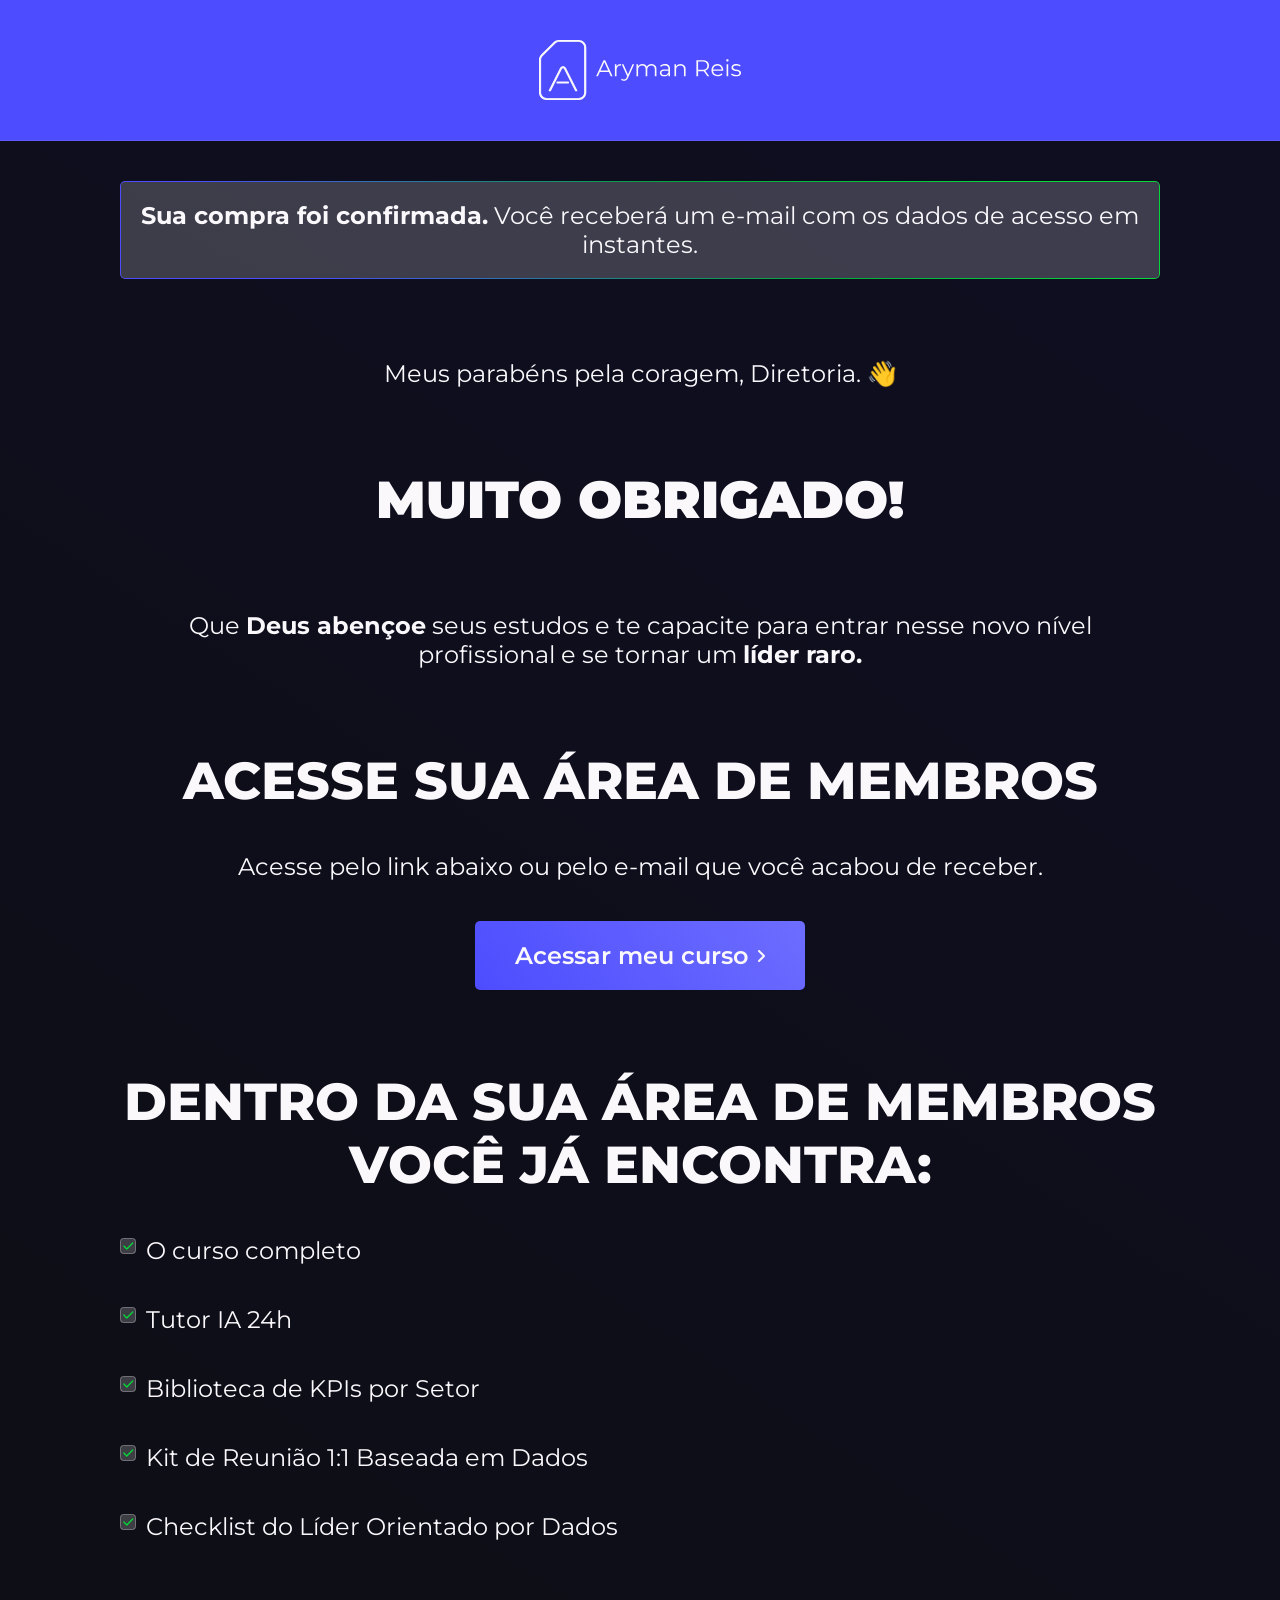
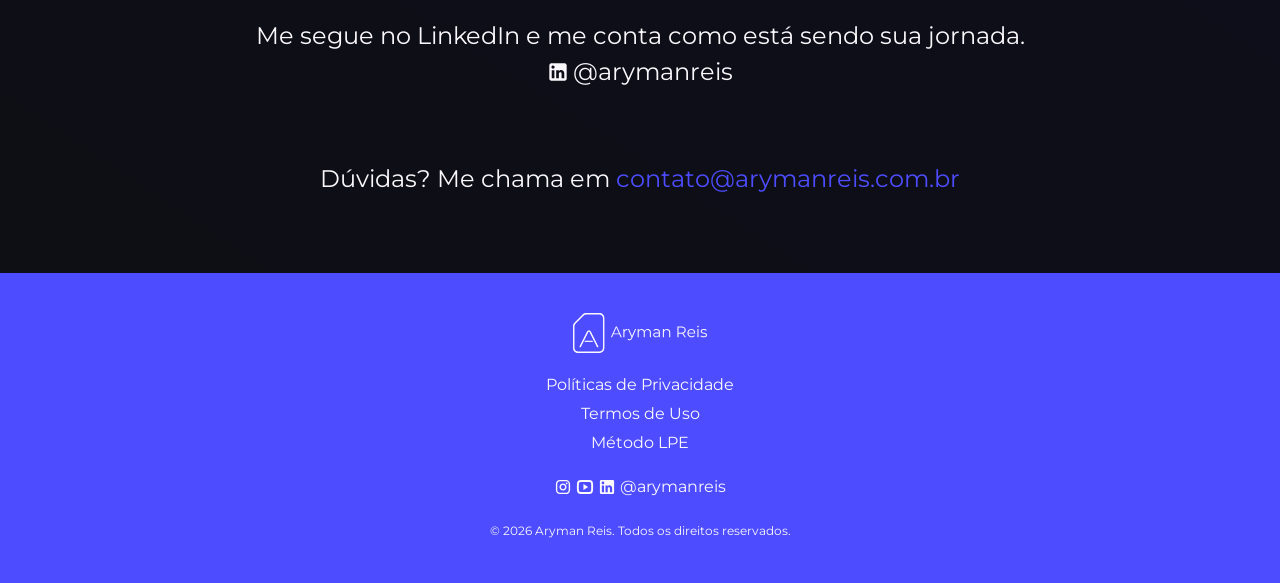
==== agradecimento.html @ 99aa4469 "Adiciona landing page de vendas e página de agradecimento pós-compra Co-Authored-By: Claude Sonnet 4" ====
<!DOCTYPE html>
<html lang="pt-BR">

<head>

    <!-- Meta Básico -->
    <meta charset="UTF-8">
    <meta name="viewport" content="width=device-width, initial-scale=1.0">

    <!-- SEO -->
    <title>Compra Confirmada — Aryman Reis | Dashboard de Produtividade</title>

    <meta name="description"
        content="Sua compra foi confirmada. Acesse agora sua área de membros e comece a construir seu dashboard de produtividade.">

    <meta name="robots" content="noindex, nofollow">

    <meta name="author" content="Aryman Reis">

    <!-- Favicon -->
    <link rel="shortcut icon" href="./assets/icons/icon-aryman.ico" type="image/x-icon">

    <!-- CSS compartilhado -->
    <link rel="stylesheet" href="./css/variables.css">
    <link rel="stylesheet" href="./css/base.css">
    <link rel="stylesheet" href="./css/header.css">
    <link rel="stylesheet" href="./css/hero.css">
    <link rel="stylesheet" href="./css/footer.css">

    <!-- CSS exclusivo desta página -->
    <link rel="stylesheet" href="./css/agradecimento.css">
    <link rel="stylesheet" href="./css/agradecimento-responsive.css">

    <!-- Google Analytics -->
    <script async src="https://www.googletagmanager.com/gtag/js?id=G-DJQT0X3ZKF"></script>
    <script>
        window.dataLayer = window.dataLayer || [];
        function gtag() { dataLayer.push(arguments); }
        gtag('js', new Date());
        gtag('config', 'G-DJQT0X3ZKF');
    </script>

    <!-- Hooks para pixels (configuração futura) -->
    <!-- Google Ads Pixel: inserir aqui -->
    <!-- Facebook Pixel: inserir aqui -->

    <script src="./js/analytics.js" defer></script>

</head>

<body>

<!-- ==========================================
     HEADER
========================================== -->
<header class="header">
    <div class="container">
        <div class="header__content">

            <a href="./index.html" class="header__logo">
                <img src="./assets/icons/logo-aryman-reis.svg" alt="Aryman Reis">
            </a>

        </div>
    </div>
</header>

<main>

<!-- ==========================================
     AGRADECIMENTO
========================================== -->
<section class="thankyou">
    <div class="container">
        <div class="thankyou__content">

            <!-- Box de confirmação de compra -->
            <div class="thankyou__confirm-box">
                <p><strong>Sua compra foi confirmada.</strong> Você receberá um e-mail com os dados de acesso em instantes.</p>
            </div>

            <!-- Saudação -->
            <p class="thankyou__eyebrow">Meus parabéns pela coragem, Diretoria. 👋</p>

            <!-- Título principal -->
            <h1 class="thankyou__title">Muito obrigado!</h1>

            <!-- Corpo -->
            <p class="thankyou__body">Que <strong>Deus abençoe</strong> seus estudos e te capacite para entrar nesse novo nível profissional e se tornar um <strong>líder raro.</strong></p>

            <!-- CTA — Acesso à área de membros -->
            <div class="thankyou__access">

                <h2 class="thankyou__access-title">Acesse sua área de membros</h2>

                <p class="thankyou__access-desc">Acesse pelo link abaixo ou pelo e-mail que você acabou de receber.</p>

                <a class="btn" href="https://members.kiwify.com/?club=36cb394b-218c-4e54-8466-cb8546b394e5"
                   target="_blank" rel="noopener"
                   onclick="trackMembersArea('thankyou')">
                    Acessar meu curso
                    <img src="./assets/icons/arrow.svg" alt="" class="btn__icon" aria-hidden="true">
                </a>

            </div>

            <!-- Checklist de conteúdos -->
            <div class="thankyou__checklist-block">

                <h2 class="thankyou__checklist-title">Dentro da sua área de membros você já encontra:</h2>

                <ul class="thankyou__checklist">
                    <li class="thankyou__checklist-item">
                        <img src="./assets/icons/check-open.svg" alt="" class="thankyou__check-icon" aria-hidden="true">
                        <span>O curso completo</span>
                    </li>
                    <li class="thankyou__checklist-item">
                        <img src="./assets/icons/check-open.svg" alt="" class="thankyou__check-icon" aria-hidden="true">
                        <span>Tutor IA 24h</span>
                    </li>
                    <li class="thankyou__checklist-item">
                        <img src="./assets/icons/check-open.svg" alt="" class="thankyou__check-icon" aria-hidden="true">
                        <span>Biblioteca de KPIs por Setor</span>
                    </li>
                    <li class="thankyou__checklist-item">
                        <img src="./assets/icons/check-open.svg" alt="" class="thankyou__check-icon" aria-hidden="true">
                        <span>Kit de Reunião 1:1 Baseada em Dados</span>
                    </li>
                    <li class="thankyou__checklist-item">
                        <img src="./assets/icons/check-open.svg" alt="" class="thankyou__check-icon" aria-hidden="true">
                        <span>Checklist do Líder Orientado por Dados</span>
                    </li>
                </ul>

            </div>

            <!-- LinkedIn -->
            <div class="thankyou__linkedin">
                <p>Me segue no LinkedIn e me conta como está sendo sua jornada.</p>
                <a href="https://www.linkedin.com/in/arymanreis/"
                   target="_blank" rel="noopener noreferrer"
                   class="thankyou__social-link"
                   onclick="gtag('event', 'linkedin_click')">
                    <img src="./assets/icons/linkedin.svg" alt="LinkedIn" class="thankyou__social-icon">
                    <span>@arymanreis</span>
                </a>
            </div>

            <!-- Contato -->
            <p class="thankyou__contact">Dúvidas? Me chama em <a href="mailto:contato@arymanreis.com.br">contato@arymanreis.com.br</a></p>

        </div>
    </div>
</section>

</main>

<!-- ==========================================
     FOOTER
========================================== -->
<footer class="footer">
    <div class="container">
        <div class="footer__content">

            <img class="footer__logo" src="./assets/icons/logo-aryman-reis.svg" alt="Aryman Reis">

            <div class="footer__links">
                <a href="pages/privacidade.html">Políticas de Privacidade</a>
                <a href="pages/termos.html">Termos de Uso</a>
                <a href="#">Método LPE</a>
            </div>

            <div class="footer__social">
                <a href="https://www.instagram.com/arymanreis/" target="_blank" rel="noopener noreferrer" onclick="gtag('event', 'instagram_click')">
                    <img src="./assets/icons/instagram.svg" alt="Instagram">
                </a>
                <a href="https://www.youtube.com/@arymanreis" target="_blank" rel="noopener noreferrer" onclick="gtag('event', 'youtube_click')">
                    <img src="./assets/icons/youtube.svg" alt="YouTube">
                </a>
                <a href="https://www.linkedin.com/in/arymanreis/" target="_blank" rel="noopener noreferrer" onclick="gtag('event', 'linkedin_click')">
                    <img src="./assets/icons/linkedin.svg" alt="LinkedIn">
                </a>
                <span>@arymanreis</span>
            </div>

            <p class="footer__copyright">© 2026 Aryman Reis. Todos os direitos reservados.</p>

        </div>
    </div>
</footer>

</body>
</html>
---- css/variables.css ----
:root {

    /* ==========================
       CORES
    ========================== */

    --color-background:
    linear-gradient(
        213deg,
        #0E0E20 12.72%,
        #0E0E15 86.33%
    );

    --color-primary: #4D4DFF;

    --color-primamay-black: #0E0E15;

    --color-primary-light: #6D6DFF;

    --color-success: #03A63C;

    --color-success-light: #04D939;

    --color-white: #FBF8FC;

    /* ==========================
       TIPOGRAFIA
    ========================== */

    --font-primary:
    'Montserrat',
    sans-serif;

    --font-code:
    'Source Code Pro',
    monospace;

    /* ==========================
       ESCALA
    ========================== */

    --text-xs: 12px;

    --text-sm: 14px;

    --text-md: 16px;

    --text-lg: 24px;

    --text-xl: 32px;

    --text-2xl: 40px;

    --text-3xl: 48px;

    --text-4xl: 56px;

    /* ==========================
       LAYOUT
    ========================== */

    --container-width: 1024px;

    --radius: 5px;

}
---- css/base.css ----
@import url('https://fonts.googleapis.com/css2?family=Montserrat:wght@400;600;800&family=Source+Code+Pro:wght@400;700&display=swap');

* {

    margin: 0;

    padding: 0;

    box-sizing: border-box;

}

html {

    scroll-behavior: smooth;

}

body {

    background: var(--color-background);

    color: var(--color-white);

    font-family: var(--font-primary);

}

img {

    display: block;

    max-width: 100%;

}

a {

    text-decoration: none;

}

.container {

    width: 100%;

    max-width: var(--container-width);

    margin: 0 auto;

    padding-inline: 20px;

}

/* ==================================================
   LEGAL PAGES
================================================== */

.legal {
    padding: 80px 0;
}

.legal__content {
    max-width: 800px;
    margin: 0 auto;
}

.legal__content h1 {
    font-size: 32px;
    font-weight: 600;
    margin-bottom: 32px;
}

.legal__content h2 {
    font-size: 24px;
    font-weight: 600;
    margin-top: 40px;
    margin-bottom: 16px;
}

.legal__content p {
    font-size: 16px;
    line-height: 1.8;
    margin-bottom: 16px;
}
---- css/header.css ----
/* ==================================================
   HEADER
================================================== */

.header {

    border-bottom: 1px solid rgba(255,255,255,.08);

    background: var(--color-primary);

}

.header__content {

    display: flex;

    justify-content: center;

    align-items: center;

    padding: 20px 0;

}

.header__logo img {

    width: auto;

    height: 40px;

}

.header__cta {

    display: none;

    align-items: center;

    justify-content: center;

    padding: 10px 20px;

    border-radius: var(--radius);

    border: 1px solid var(--color-white);

    color: var(--color-white);

    font-size: var(--text-md);

    font-weight: 600;

    transition: .3s ease;

}

.header__cta:hover {

    background: rgba(255,255,255,.08);

}
---- css/hero.css ----
/* ==================================================
   HERO
================================================== */

.hero {
    padding: 80px 0;
}

.hero__content {
    display: flex;
    flex-direction: column;
    align-items: center;
    text-align: center;
}

.hero__title {
    width: 100%;
    font-size: var(--text-2xl);
    font-weight: 800;
    text-transform: uppercase;
    line-height: 1.1;
    margin-bottom: 40px;
}

.hero__description {
    max-width: 700px;
    font-size: var(--text-md);
    margin-bottom: 40px;
}

.hero__description strong {
    font-weight: 600;
}

.hero__card {
    display: flex;
    align-items: center;
    justify-content: space-between;
    gap: 20px;
    padding: 20px;
    margin-bottom: 40px;
    border-radius: var(--radius);
    border: 1px solid rgba(251, 248, 252, 0.50);
    background: rgba(231, 231, 232, 0.10);
    backdrop-filter: blur(2px);
}

.hero__card-item {
    display: flex;
    flex-direction: column;
    justify-content: center;
    align-items: center;
    gap: 5px;
}

.hero__card-item:last-child {
    min-width: 150px;
}

.hero__number {
    font-size: 32px;
    font-weight: 800;
}

.hero__label {
    font-size: 16px;
    font-weight: 600;
}

.hero__divider {
    width: 1px;
    height: 80px;
    background: rgba(255, 255, 255, 0.30);
}

.hero__card-title {
    font-size: 16px;
    font-weight: 600;
    margin-bottom: 10px;
}

.hero__leaders {
    display: flex;
    align-items: center;
    gap: 10px;
    flex-wrap: nowrap;
}

.hero__avatars {
    display: flex;
    align-items: center;
    gap: 4px;
}

.hero__avatars img {
    width: 24px;
    height: 24px;
    border-radius: 50%;
    object-fit: cover;
    border: 1px solid var(--color-white);
}

.hero__avatars img:not(:first-child) {
    margin-left: -5px;
}

.hero__leaders span {
    font-size: 16px;
    font-weight: 600;
    white-space: nowrap;
}

.hero__vip-text {
    max-width: 700px;
    margin-bottom: 40px;
    font-size: 16px;
}

.hero__vip-text strong {
    font-weight: 600;
}

.btn {
    display: inline-flex;
    align-items: center;
    justify-content: center;
    gap: 10px;
    padding: 10px 20px;
    border-radius: var(--radius);
    background: linear-gradient(
        229deg,
        #6D6DFF 0%,
        #4D4DFF 100%
    );
    color: var(--color-white);
    font-size: 16px;
    font-weight: 600;

    transition: all .3s ease;
}

.btn:hover {

    transform: translateY(-2px);

    opacity: 0.9;
}

.btn:active {

    transform: translateY(0);

}

.btn__icon {

    transition: transform .3s ease;

}

.btn:hover .btn__icon {

    transform: translateX(4px);

}
---- css/footer.css ----
/* ==================================================
   FOOTER
================================================== */

.footer {

    padding: 20px;

    background: var(--color-primary);

}

.footer__content {

    display: flex;

    flex-direction: column;

    align-items: center;

    gap: 20px;

    text-align: center;

}

.footer__logo {

    width: auto;

    height: 40px;

}

.footer__links {

    display: flex;

    flex-direction: column;

    align-items: center;

    gap: 5px;

}

.footer__links a {

    color: var(--color-white);

    font-family: var(--font-primary);

    font-size: var(--text-md);

    font-weight: 400;

    line-height: 24px;

    transition: opacity .3s ease;

}

.footer__links a:hover {

    opacity: .8;

}

.footer__social {

    display: flex;

    align-items: center;

    justify-content: center;

    gap: 4px;

}

.footer__social img {

    width: 18px;

    height: auto;

    object-fit: contain;

}

.footer__social span {

    color: var(--color-white);

    font-family: var(--font-primary);

    font-size: var(--text-md);

    font-weight: 400;

    line-height: 24px;

}

.footer__copyright {

    color: var(--color-white);

    text-align: center;

    font-family: var(--font-primary);

    font-size: var(--text-xs);

    font-weight: 400;

    line-height: 24px;

}
---- css/agradecimento.css ----
/* ==================================================
   AGRADECIMENTO — Página pós-compra
   Estilos exclusivos desta página.
   Compartilhados: header.css, hero.css (.btn), footer.css
================================================== */

/* --------------------------------------------------
   HEADER — sem CTA nesta página
-------------------------------------------------- */
.header__cta { display: none; }

/* --------------------------------------------------
   SEÇÃO PRINCIPAL
-------------------------------------------------- */
.thankyou {
    background: var(--color-bg);
    padding: 40px 0 80px;
}

.thankyou__content {
    display: flex;
    flex-direction: column;
    align-items: center;
    gap: 40px;
}

/* --------------------------------------------------
   BOX DE CONFIRMAÇÃO
   Borda gradiente verde→azul (mesma técnica do bonus card)
-------------------------------------------------- */
.thankyou__confirm-box {
    position: relative;
    background: rgba(251, 248, 252, 0.20);
    border-radius: var(--radius);
    padding: 20px;
    align-self: stretch;
    text-align: center;
}

.thankyou__confirm-box::before {
    content: '';
    position: absolute;
    inset: 0;
    border-radius: var(--radius);
    padding: 1px;
    background: linear-gradient(218deg, #04D939 13.21%, #03A63C 42.1%, #4D4DFF 83.54%);
    -webkit-mask:
        linear-gradient(#fff 0 0) content-box,
        linear-gradient(#fff 0 0);
    -webkit-mask-composite: destination-out;
    mask-composite: exclude;
    pointer-events: none;
}

.thankyou__confirm-box p {
    font-size: 16px;
    color: var(--color-white);
    line-height: normal;
    margin: 0;
}

/* --------------------------------------------------
   TIPOGRAFIA GERAL
-------------------------------------------------- */
.thankyou__eyebrow {
    font-size: 14px;
    font-weight: 400;
    color: var(--color-white);
    text-align: center;
    margin: 0;
}

.thankyou__title {
    font-size: 20px;
    font-weight: 900;
    text-transform: uppercase;
    text-align: center;
    color: var(--color-white);
    line-height: normal;
    margin: 0;
}

.thankyou__body {
    font-size: 16px;
    font-weight: 400;
    color: var(--color-white);
    text-align: center;
    line-height: normal;
    margin: 0;
    align-self: stretch;
}

/* --------------------------------------------------
   BLOCO CTA — ACESSE SUA ÁREA DE MEMBROS
   Padding adicional de 20px cria área interna de 240px
   (conforme Figma: button 240×49px dentro de 280px de conteúdo)
-------------------------------------------------- */
.thankyou__access {
    display: flex;
    flex-direction: column;
    align-items: center;
    gap: 40px;
    padding-inline: 20px;
    align-self: stretch;
}

.thankyou__access-title {
    font-size: 20px;
    font-weight: 800;
    text-transform: uppercase;
    text-align: center;
    color: var(--color-white);
    line-height: normal;
    margin: 0;
}

.thankyou__access-desc {
    font-size: 16px;
    font-weight: 400;
    text-align: center;
    color: var(--color-white);
    line-height: normal;
    margin: 0;
}

/* Botão: full-width dentro do bloco de acesso (240px no mobile) */
.thankyou .btn {
    width: 100%;
    font-size: 14px;
}

/* --------------------------------------------------
   CHECKLIST DE CONTEÚDOS
-------------------------------------------------- */
.thankyou__checklist-block {
    display: flex;
    flex-direction: column;
    gap: 40px;
    align-self: stretch;
}

.thankyou__checklist-title {
    font-size: 20px;
    font-weight: 800;
    text-transform: uppercase;
    text-align: center;
    color: var(--color-white);
    line-height: normal;
    margin: 0;
}

.thankyou__checklist {
    display: flex;
    flex-direction: column;
    gap: 40px;
    list-style: none;
    padding: 0;
    margin: 0;
}

.thankyou__checklist-item {
    display: flex;
    align-items: flex-start;
    gap: 10px;
}

.thankyou__check-icon {
    width: 16px;
    height: 16px;
    flex-shrink: 0;
    margin-top: 2px;
}

.thankyou__checklist-item span {
    font-size: 16px;
    font-weight: 400;
    color: var(--color-white);
    text-align: left;
    line-height: normal;
}

/* --------------------------------------------------
   LINKEDIN
-------------------------------------------------- */
.thankyou__linkedin {
    display: flex;
    flex-direction: column;
    align-items: center;
    gap: 10px;
}

.thankyou__linkedin p {
    font-size: 16px;
    text-align: center;
    color: var(--color-white);
    line-height: normal;
    margin: 0;
}

.thankyou__social-link {
    display: flex;
    align-items: center;
    gap: 4.651px;
    color: var(--color-white);
    text-decoration: none;
}

.thankyou__social-icon {
    width: 22px;
    height: 22px;
}

.thankyou__social-link span {
    font-size: 24px;
    line-height: 24px;
    color: var(--color-white);
}

/* --------------------------------------------------
   CONTATO
-------------------------------------------------- */
.thankyou__contact {
    font-size: 16px;
    text-align: center;
    color: var(--color-white);
    line-height: normal;
    margin: 0;
}

.thankyou__contact a {
    color: var(--color-primary);
    text-decoration: none;
}

.thankyou__contact a:hover {
    text-decoration: underline;
}
---- css/agradecimento-responsive.css ----
/* ==================================================
   RESPONSIVIDADE — Página de Agradecimento
   Mobile-first. Mesmos breakpoints da landing page.
   Este arquivo é carregado por último — sobrescreve
   qualquer regra de agradecimento.css quando necessário.
================================================== */

/* ==================================================
   ≥ 375px — Títulos crescem
================================================== */
@media (min-width: 375px) {

    .thankyou__title,
    .thankyou__access-title,
    .thankyou__checklist-title {
        font-size: 24px;
    }

}

/* ==================================================
   ≥ 414px — Títulos crescem mais
================================================== */
@media (min-width: 414px) {

    .thankyou__title,
    .thankyou__access-title,
    .thankyou__checklist-title {
        font-size: 28px;
    }

}

/* ==================================================
   ≥ 768px — Tablet
================================================== */
@media (min-width: 768px) {

    /* Container: padding 40px lateral */
    .container { padding-inline: 40px; }

    /* Gap entre blocos da página: 80px */
    .thankyou__content { gap: 80px; }

    /* Footer: padding 40px */
    .footer { padding: 40px; }

    /* Títulos: 40px */
    .thankyou__title,
    .thankyou__access-title,
    .thankyou__checklist-title {
        font-size: 40px;
    }

    /* Eyebrow: 16px */
    .thankyou__eyebrow { font-size: 16px; }

    /* Botão: auto-width, padding generoso */
    .thankyou .btn {
        width: auto;
        padding: 16px 40px;
    }

}

/* ==================================================
   ≥ 1024px — Desktop
================================================== */
@media (min-width: 1024px) {

    /* Container: padding 120px lateral */
    .container { padding-inline: 120px; }

    /* Header: layout horizontal */
    .header__content {
        flex-direction: row;
        justify-content: center;
        align-items: center;
        padding-block: 40px;
    }

    .header__logo img { height: 60px; }

    /* Títulos: 52px */
    .thankyou__title,
    .thankyou__access-title,
    .thankyou__checklist-title {
        font-size: 52px;
    }

    /* Corpo/textos: 24px */
    .thankyou__eyebrow,
    .thankyou__body,
    .thankyou__access-desc,
    .thankyou__confirm-box p,
    .thankyou__checklist-item span,
    .thankyou__linkedin p,
    .thankyou__contact {
        font-size: 24px;
    }

    /* Botão: 24px, padding generoso */
    .thankyou .btn {
        font-size: 24px;
        padding: 20px 40px;
    }

    /* Footer */
    .footer { padding: 40px 0; }

}

/* ==================================================
   ≥ 1280px — Wide Desktop
================================================== */
@media (min-width: 1280px) {

    /* Remove o cap de 1024px herdado do base.css */
    .container { max-width: 1280px; }

}
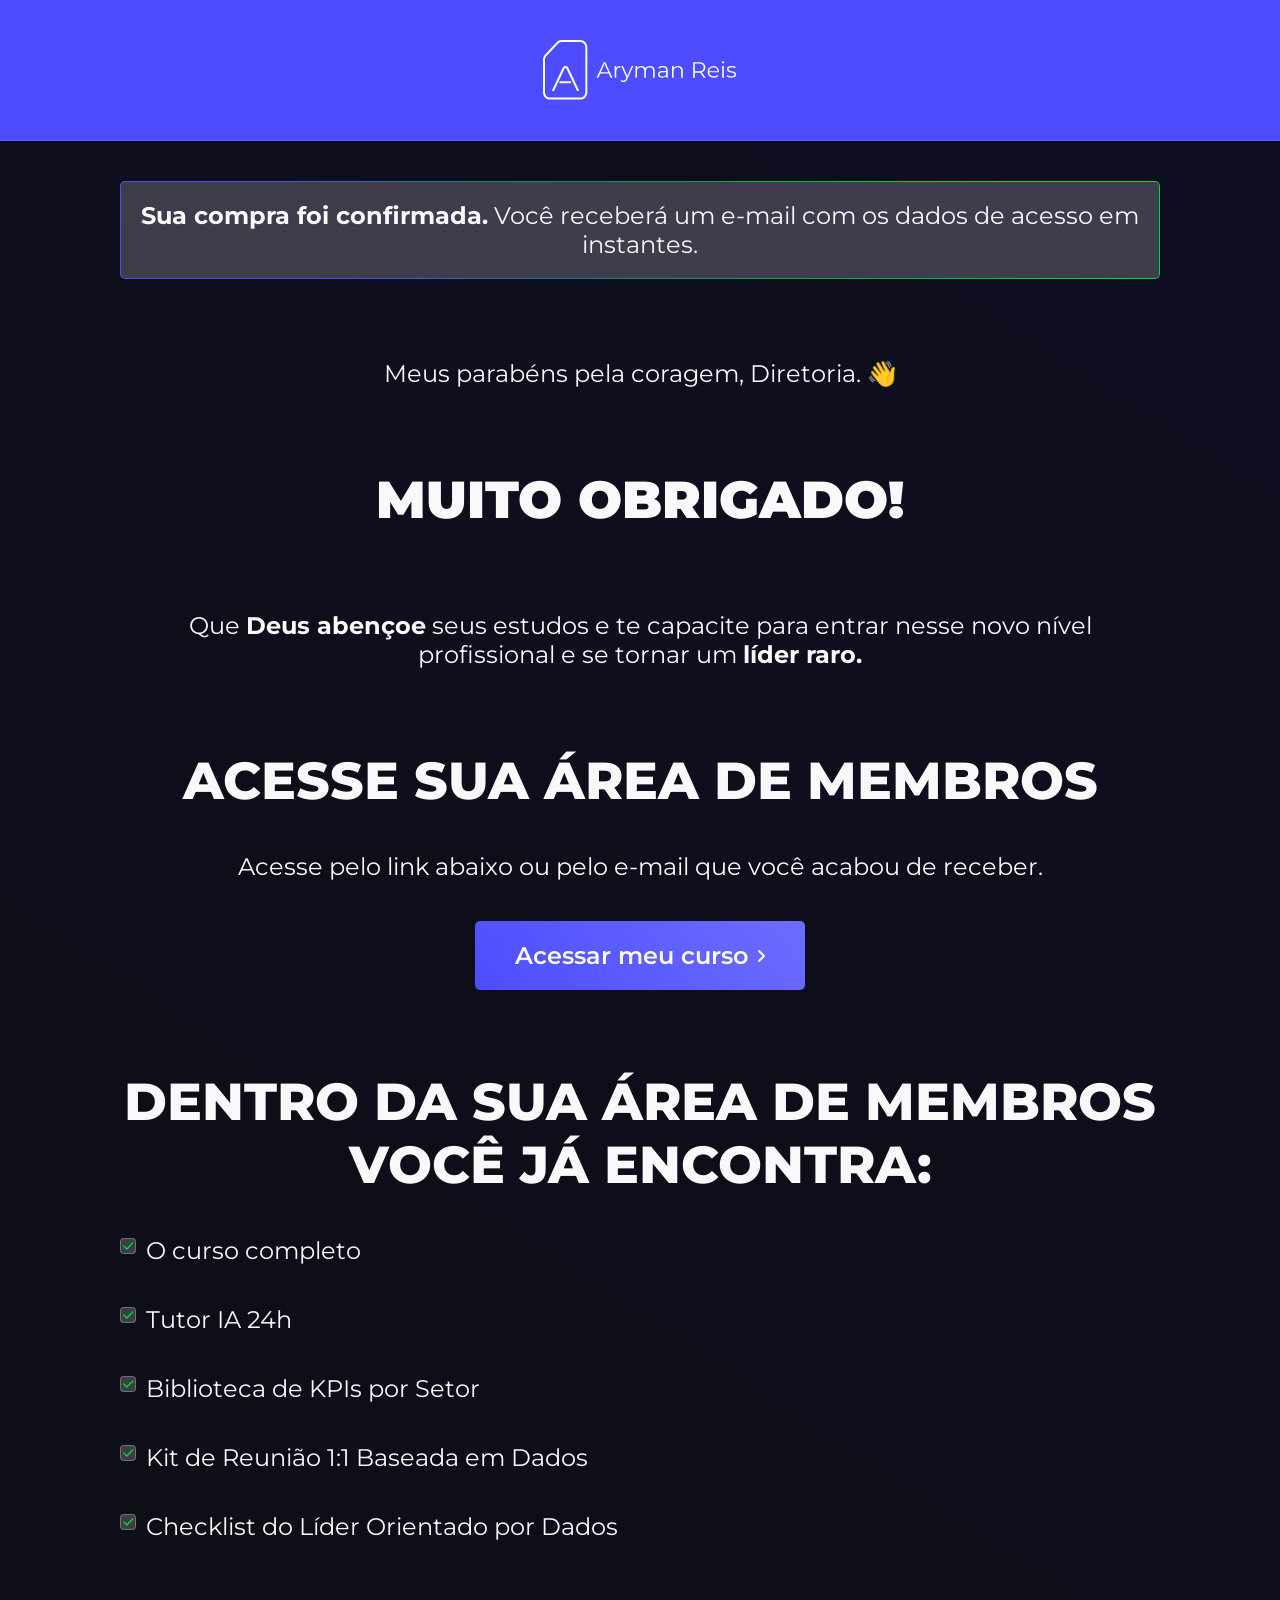
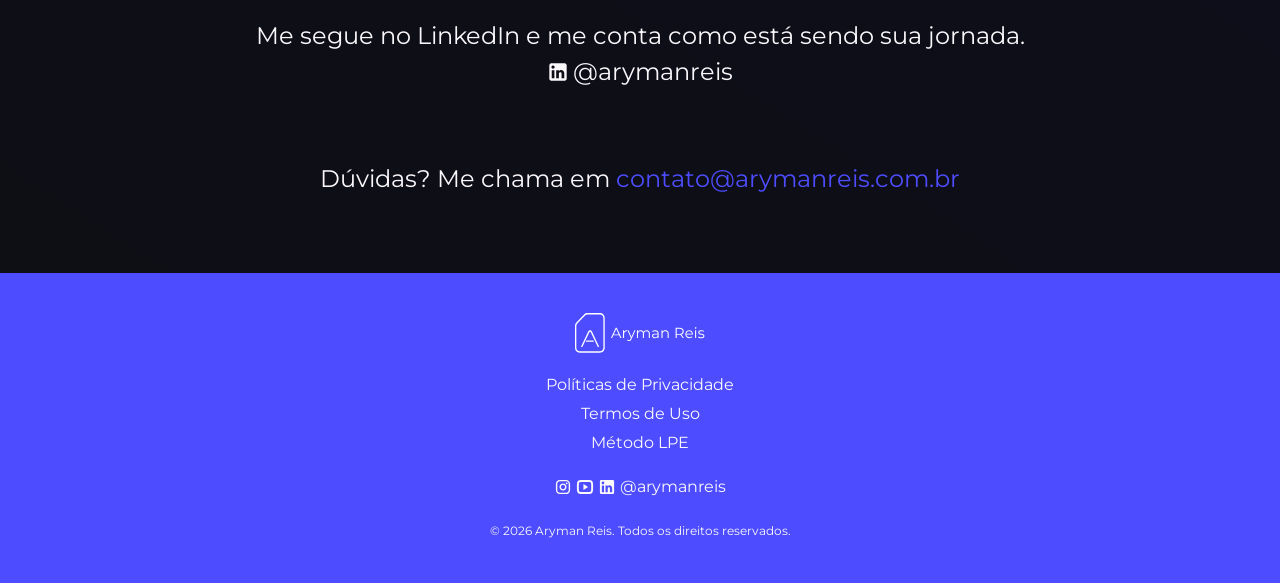
==== commit baa7cd38: "tracking: adiciona Meta Pixel em todas as paginas ID 1002057565978346 inserido antes de </head> em 1" ====
--- a/agradecimento.html
+++ b/agradecimento.html
@@ -1,4 +1,4 @@
-<!DOCTYPE html>
+﻿<!DOCTYPE html>
 <html lang="pt-BR">
 
 <head>
@@ -46,6 +46,24 @@
 
     <script src="./js/analytics.js" defer></script>
 
+
+    <!-- Meta Pixel Code -->
+    <script>
+    !function(f,b,e,v,n,t,s)
+    {if(f.fbq)return;n=f.fbq=function(){n.callMethod?
+    n.callMethod.apply(n,arguments):n.queue.push(arguments)};
+    if(!f._fbq)f._fbq=n;n.push=n;n.loaded=!0;n.version='2.0';
+    n.queue=[];t=b.createElement(e);t.async=!0;
+    t.src=v;s=b.getElementsByTagName(e)[0];
+    s.parentNode.insertBefore(t,s)}(window, document,'script',
+    'https://connect.facebook.net/en_US/fbevents.js');
+    fbq('init', '1002057565978346');
+    fbq('track', 'PageView');
+    </script>
+    <noscript><img height="1" width="1" style="display:none"
+    src="https://www.facebook.com/tr?id=1002057565978346&ev=PageView&noscript=1"
+    /></noscript>
+    <!-- End Meta Pixel Code -->
 </head>
 
 <body>
--- a/css/variables.css
+++ b/css/variables.css
@@ -17,11 +17,21 @@
 
     --color-primary-light: #6D6DFF;
 
-    --color-success: #03A63C;
+    --color-white: #FBF8FC;
 
-    --color-success-light: #04D939;
+    /* Quiz / index page */
+    --color-bg-quiz: #2B2B31;
 
-    --color-white: #FBF8FC;
+    /* Páginas de história */
+    --color-bg-historia: #2B2B31;
+
+    --color-text-muted: #C3C3C5;
+
+    --color-card-bg: rgba(251, 248, 252, 0.20);
+
+    --color-border: rgba(251, 248, 252, 0.50);
+
+    --color-border-header: #212128;
 
     /* ==========================
        TIPOGRAFIA
--- a/css/base.css
+++ b/css/base.css
@@ -31,6 +31,8 @@
     display: block;
 
     max-width: 100%;
+
+    height: auto;
 
 }
 
--- a/css/hero.css
+++ b/css/hero.css
@@ -124,6 +124,7 @@
     display: inline-flex;
     align-items: center;
     justify-content: center;
+    width: 100%;
     gap: 10px;
     padding: 10px 20px;
     border-radius: var(--radius);
--- a/css/agradecimento.css
+++ b/css/agradecimento.css
@@ -13,7 +13,6 @@
    SEÇÃO PRINCIPAL
 -------------------------------------------------- */
 .thankyou {
-    background: var(--color-bg);
     padding: 40px 0 80px;
 }
 
